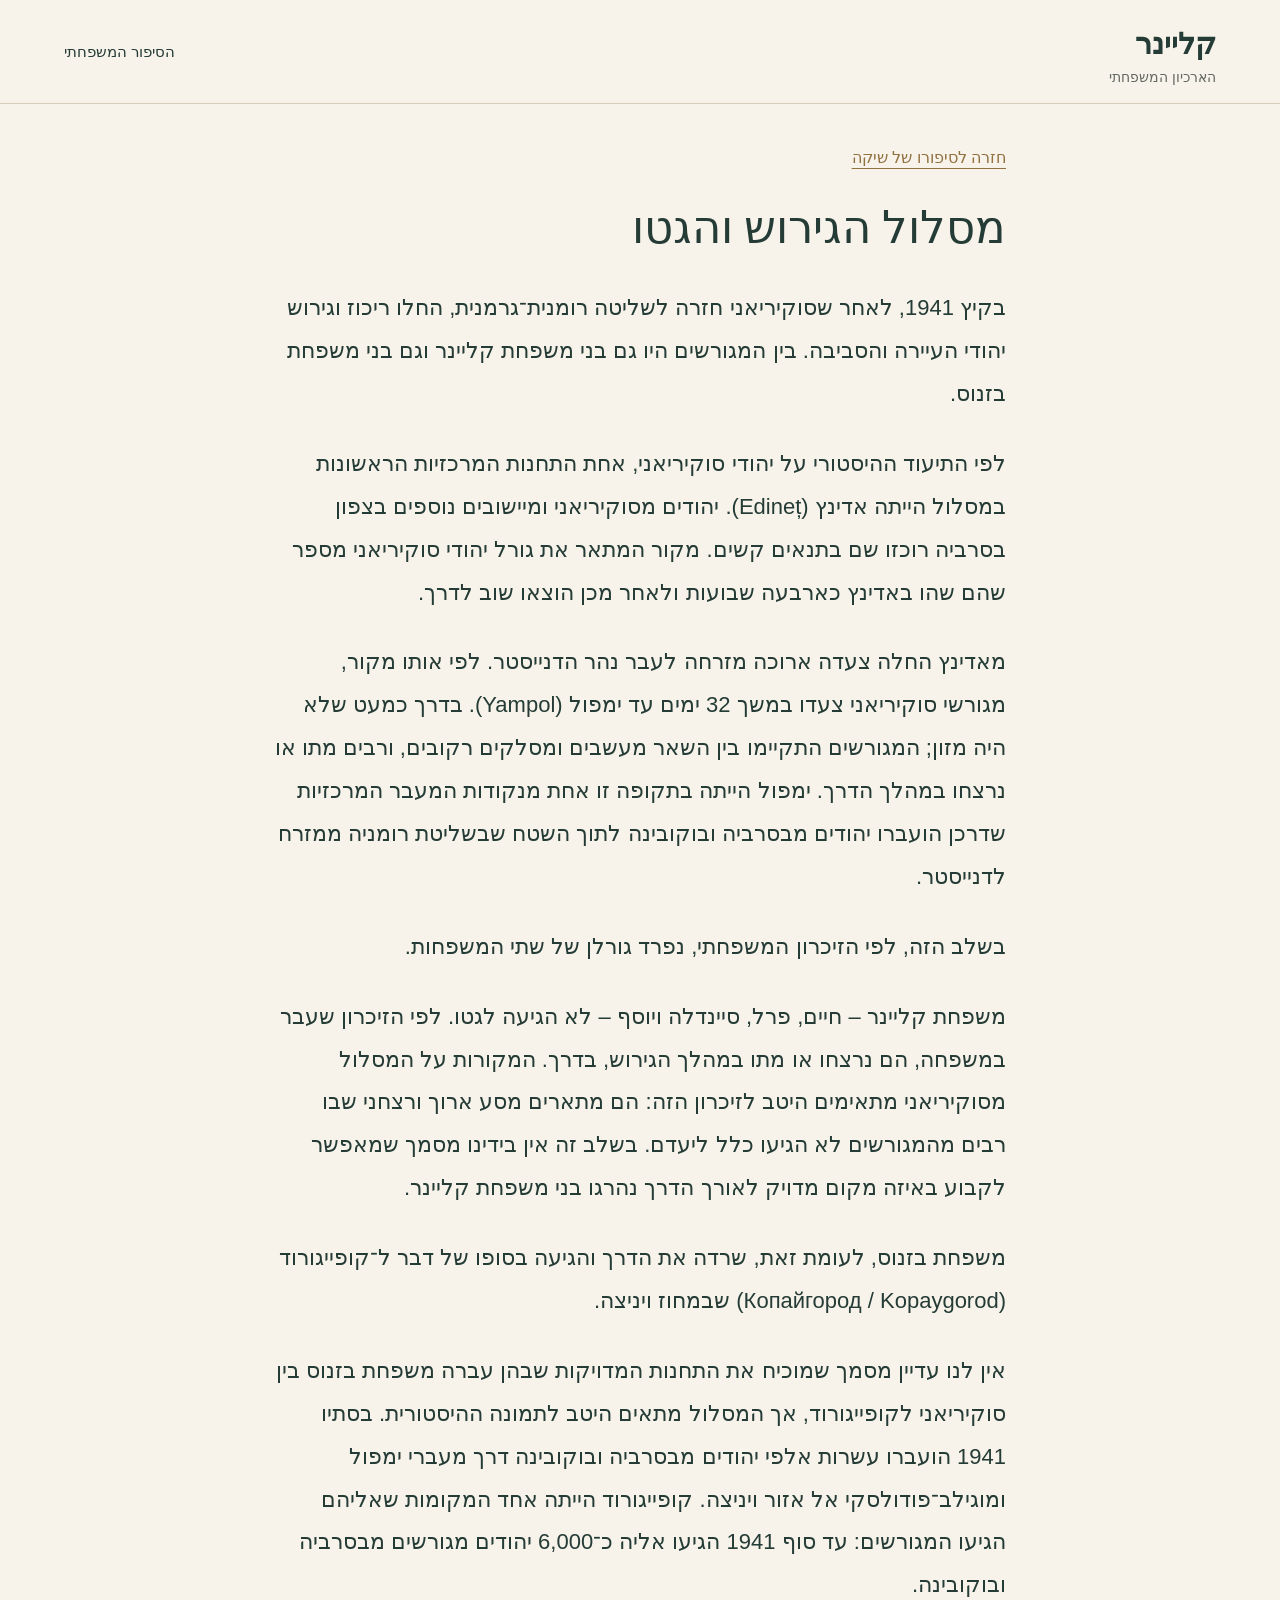
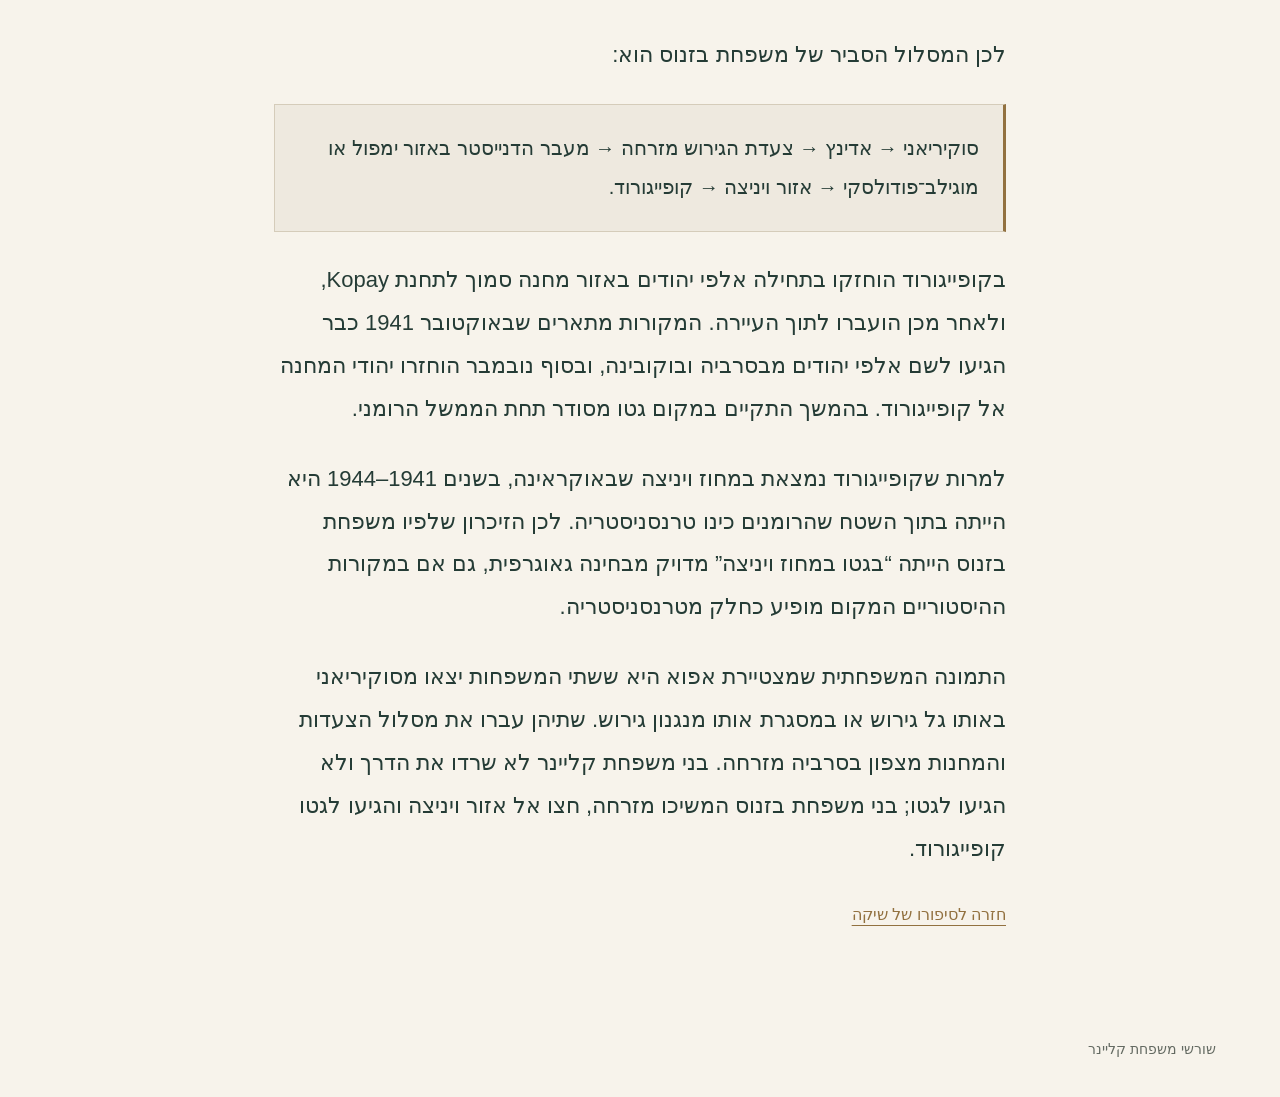
==== deportation-route.html @ db50c9de "added rout to getto as an additiona page" ====
<!doctype html>
<html lang="he" dir="rtl">
<head><meta charset="utf-8"><meta name="viewport" content="width=device-width, initial-scale=1"><title>מסלול הגירוש והגטו — שורשי משפחת קליינר</title><meta name="theme-color" content="#243e38"><link rel="stylesheet" href="styles.css?v=3"><script defer src="script.js?v=3"></script></head>
<body><a class="skip" href="#supplement-content">מעבר למאמר</a><header><a class="brand" href="index.html">קליינר <span>הארכיון המשפחתי</span></a><button class="menu-toggle" aria-expanded="false" aria-controls="navigation">תפריט</button><nav id="navigation" aria-label="ניווט ראשי"><a href="index.html#chapter-2">הסיפור המשפחתי</a></nav></header>
<main class="supplement-main"><a class="return-story" href="index.html#deportation-paragraph">חזרה לסיפורו של שיקה</a><div id="supplement-content" aria-busy="true"><p role="status">טוען את המאמר…</p></div><noscript>יש להפעיל JavaScript כדי לקרוא את המאמר.</noscript><a class="return-story" href="index.html#deportation-paragraph">חזרה לסיפורו של שיקה</a></main>
<footer>שורשי משפחת קליינר</footer><dialog id="lightbox" aria-label="תצוגת תמונה מוגדלת"><button class="close-lightbox" aria-label="סגירת התמונה">סגירה ×</button><figure><img alt=""><figcaption></figcaption></figure></dialog></body></html>
---- styles.css ----
:root{--paper:#f7f3eb;--ink:#253c36;--muted:#646a62;--line:#d5ccba;--gold:#927140}*{box-sizing:border-box}html{scroll-behavior:smooth;scroll-padding-top:105px}body{margin:0;background:var(--paper);color:var(--ink);font-family:Arial,"Noto Sans Hebrew",sans-serif;font-size:16px;line-height:1.7}a{color:inherit;text-underline-offset:5px}button{font:inherit;cursor:pointer}a,button{touch-action:manipulation}:focus-visible{outline:3px solid var(--gold);outline-offset:5px}header{position:sticky;top:0;z-index:5;background:rgba(247,243,235,.98);border-bottom:1px solid var(--line);padding:18px 5vw;display:flex;align-items:center;justify-content:space-between;gap:24px}.brand{font-family:Georgia,"Times New Roman",serif;font-size:30px;text-decoration:none;font-weight:bold;white-space:nowrap}.brand span{font:14px Arial,sans-serif;display:block;color:var(--muted)}header nav{display:flex;flex-wrap:wrap;gap:24px}header nav a{font-size:15px;text-decoration:none}header nav a:hover{color:var(--gold)}.menu-toggle{display:none;border:1px solid var(--line);padding:7px 15px;background:transparent}.skip{position:fixed;top:-100px;z-index:20;background:white;padding:12px}.skip:focus{top:0}main{max-width:1340px;margin:auto;padding:0 5vw}.hero{display:grid;grid-template-columns:1fr 1fr;align-items:center;gap:7vw;min-height:530px;padding:65px 0 75px;border-bottom:1px solid var(--line)}.eyebrow{color:var(--gold);font-size:14px;display:block;letter-spacing:.06em}h1,h2,h3{font-family:Georgia,"Times New Roman",serif;line-height:1.2}h1{font-size:clamp(48px,6vw,86px);font-weight:normal;margin:25px 0 36px}h2{font-size:clamp(32px,4vw,45px);font-weight:normal;margin:14px 0 0}.read-link{display:inline-block;padding-bottom:7px;border-bottom:1px solid var(--gold);text-decoration:none}.hero-frame{margin:0;padding:14px;border:1px solid var(--line);transform:rotate(-2deg);background:#ebe5d9}.hero-frame .image-placeholder{min-height:270px}.hero-frame figcaption{text-align:center;font-size:14px;color:var(--muted);padding:8px}.image-placeholder{min-height:210px;display:flex;flex-direction:column;justify-content:center;align-items:center;gap:12px;padding:30px;text-align:center;background:#eee9df;border:1px dashed #bdb19b;color:#62685f;overflow-wrap:anywhere}.frame-symbol{font-size:38px;color:var(--gold)}.section-heading{margin-bottom:42px}.story-section,.archive-section{padding:70px 0;border-bottom:1px solid var(--line);scroll-margin-top:15px}.story-layout{display:grid;grid-template-columns:190px minmax(0,760px);gap:65px;justify-content:center}.story-layout aside{align-self:start;position:sticky;top:135px;font-size:14px;color:var(--muted)}#chapter-nav{display:grid;gap:16px;border-right:1px solid var(--line);padding-right:16px;margin-top:18px}#chapter-nav a{text-decoration:none}.chapter{margin-bottom:85px;scroll-margin-top:125px}.chapter h3{font-size:34px;font-weight:normal;margin:0 0 32px}.chapter p{font-size:20px;line-height:1.95;margin:0 0 27px;white-space:pre-wrap;overflow-wrap:anywhere;unicode-bidi:plaintext}.story-image{margin:38px 0 42px}.story-image figcaption{font-size:14px;color:var(--muted);margin-top:12px;text-align:center;white-space:pre-wrap;overflow-wrap:anywhere}.image-button{display:block;width:100%;border:0;padding:0;background:#eae4d8;min-height:240px}.image-button img{display:block;width:100%;height:420px;object-fit:contain}.cards,.gallery{display:grid;grid-template-columns:repeat(3,minmax(0,1fr));gap:22px}.card{border:1px solid var(--line);padding:25px;background:#faf8f2;min-width:0;overflow-wrap:anywhere}.card h3{font-size:26px;margin:12px 0}.card p{margin:10px 0}.card dl{margin:15px 0}.card dt{color:var(--muted);font-size:14px}.card dd{margin:0 0 10px;white-space:pre-wrap;unicode-bidi:plaintext}.card details{margin:15px 0}.card details p{white-space:pre-wrap}.empty{padding:30px;border:1px dashed var(--line);color:var(--muted)}.gallery figure{margin:0}.gallery .image-button img{height:260px}.timeline{list-style:none;margin:0;padding:0 28px 0 0;border-right:1px solid var(--line)}.timeline li{position:relative;padding:0 0 28px}.timeline li::before{content:"";width:9px;height:9px;border:1px solid var(--gold);background:var(--paper);position:absolute;right:-33px;top:10px;border-radius:50%}.timeline h3{font-size:23px;margin:8px 0}.timeline p{margin:0;white-space:pre-wrap}footer{max-width:1340px;margin:auto;padding:35px 5vw;color:var(--muted);display:flex;justify-content:space-between;gap:20px;font-size:14px}dialog{border:1px solid var(--line);padding:50px 20px 20px;background:var(--paper);max-width:95vw;max-height:94dvh;width:1100px;color:var(--ink)}dialog::backdrop{background:rgba(13,24,21,.9)}dialog figure{margin:0;text-align:center}dialog img{max-width:100%;max-height:72dvh;object-fit:contain}dialog figcaption{overflow-wrap:anywhere}.close-lightbox{position:absolute;top:10px;left:15px;background:transparent;border:1px solid var(--line);padding:4px 14px}body.modal-open{overflow:hidden}@media(max-width:1000px){header{gap:20px}header nav{gap:14px}.story-layout{grid-template-columns:150px minmax(0,1fr);gap:30px}.cards,.gallery{grid-template-columns:repeat(2,minmax(0,1fr))}}@media(max-width:700px){html{scroll-padding-top:90px}header{padding:12px 5vw;flex-wrap:wrap}.brand{font-size:25px}.menu-toggle{display:block}header nav{display:none;width:100%;gap:12px 23px;padding:12px 0}header nav.open{display:flex}.hero{grid-template-columns:1fr;gap:40px;padding:40px 0 50px;min-height:0}h1{margin:18px 0 25px}.hero-frame{margin:0 7px}.hero-frame .image-placeholder{min-height:190px}.story-section,.archive-section{padding:45px 0}.section-heading{margin-bottom:30px}.story-layout{display:block}.story-layout aside{position:static;margin-bottom:35px}#chapter-nav{display:flex;flex-wrap:wrap;gap:18px}.chapter p{font-size:18px;line-height:1.95}.chapter h3{font-size:29px}.chapter{margin-bottom:55px}.image-button img{height:300px}.cards,.gallery{grid-template-columns:1fr}.image-placeholder{min-height:180px}footer{flex-wrap:wrap}}@media(prefers-reduced-motion:reduce){html{scroll-behavior:auto}}@media print{header,.hero,.story-layout aside,footer,.archive-section{display:none}.story-layout{display:block}main{padding:0}.chapter p{font-size:12pt}.story-section{padding:0}.image-placeholder{min-height:80px}}

/* Route remains verbatim TXT content, with wrapping for narrow screens. */
.chapter p.route-box{background:#eee9df;border:1px solid var(--line);border-inline-start:3px solid var(--gold);padding:24px;white-space:pre-wrap;overflow-wrap:anywhere;min-width:0;max-width:100%;text-align:start;unicode-bidi:plaintext}
@media(max-width:700px){.chapter p.route-box{padding:18px;font-size:1.1875rem;line-height:1.9}}

.chapter p.supplement-link{font-size:1rem;margin-block:-8px 28px}
.supplement-link a,.return-story{color:var(--gold);text-decoration-thickness:1px;text-underline-offset:5px}
#deportation-paragraph{scroll-margin-top:125px}
.supplement-main{max-width:860px;padding-top:40px;padding-bottom:45px}
.supplement-main .return-story{display:inline-block;margin-bottom:30px;font-size:1rem}
.supplement-main .chapter{margin-bottom:30px}
.supplement-main h1{font-size:clamp(32px,4vw,45px);margin:0 0 32px}
.supplement-main .chapter p{font-size:1.375rem;line-height:1.95}
.supplement-main .chapter p.route-box{font-size:1.25rem}
@media(max-width:700px){.supplement-main .chapter p{font-size:1.3125rem;line-height:1.9}.supplement-main .chapter p.route-box{font-size:1.1875rem}.supplement-main{padding-top:28px}}
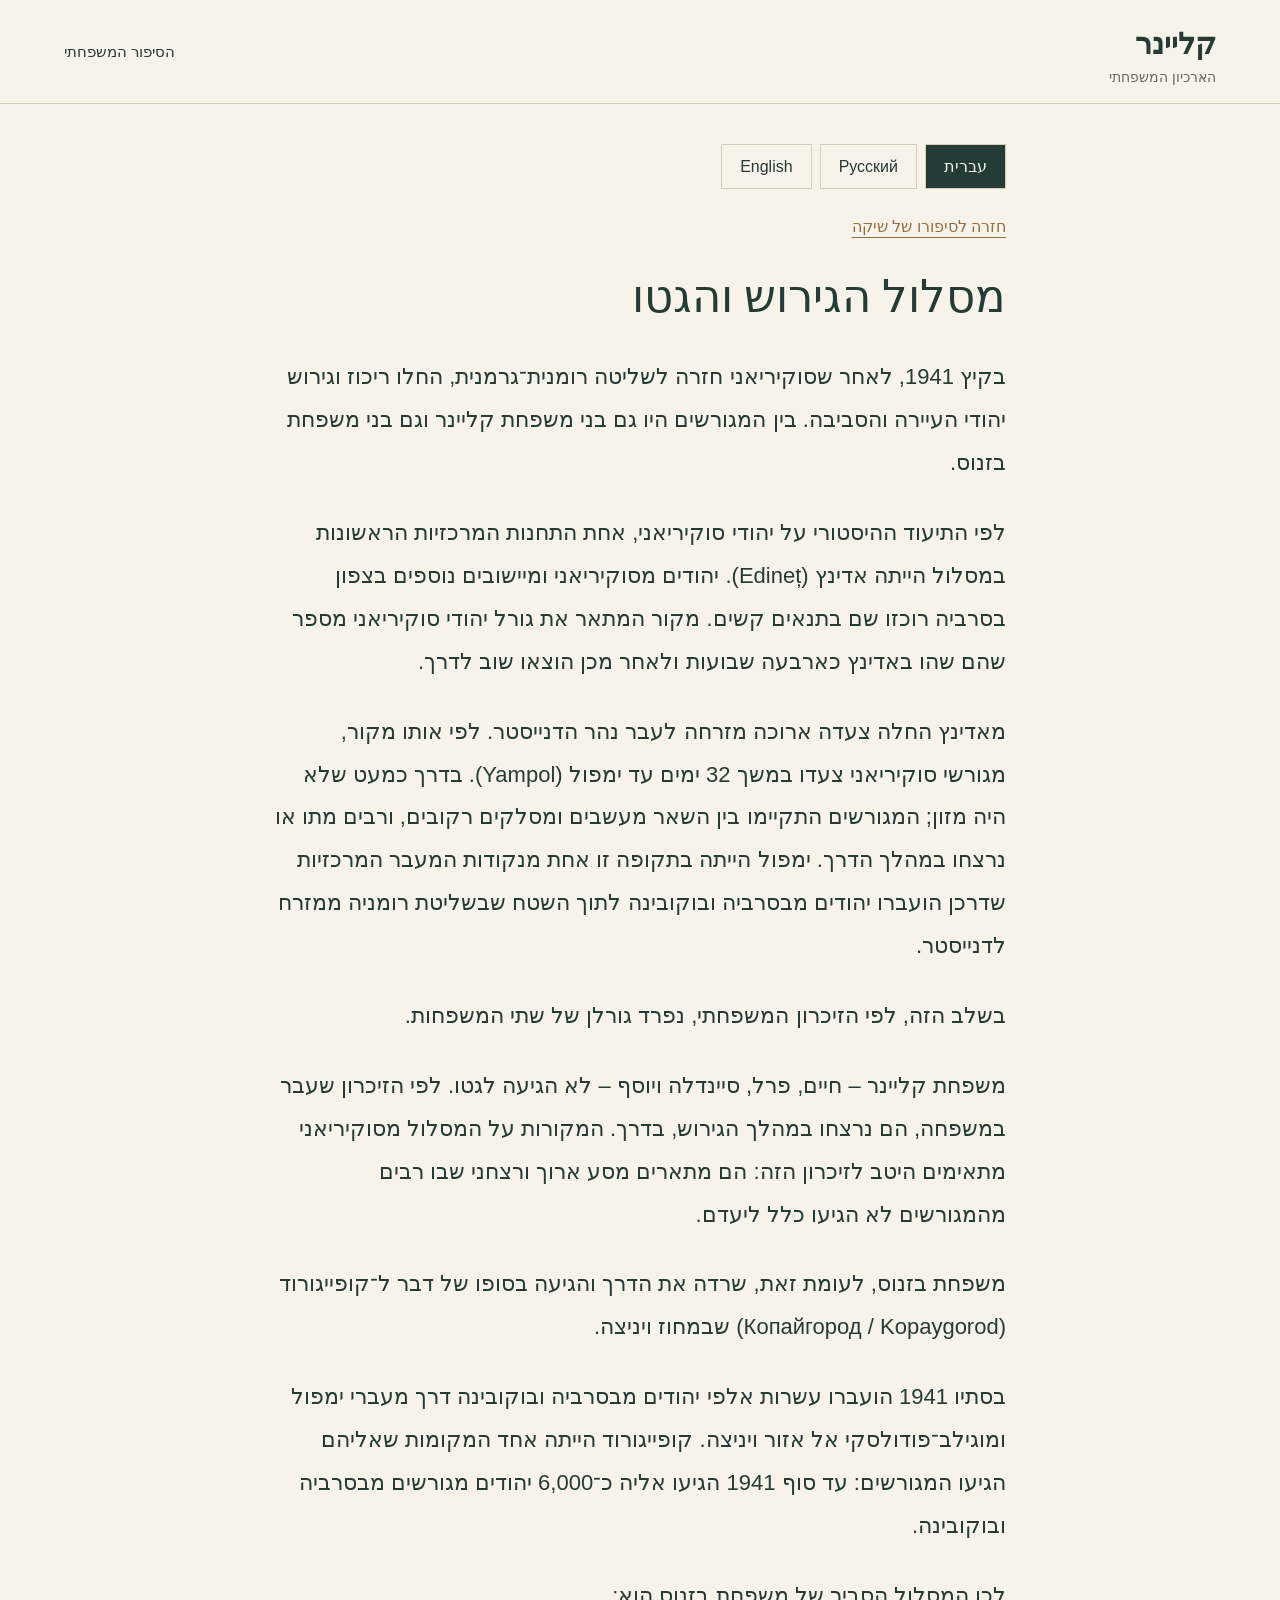
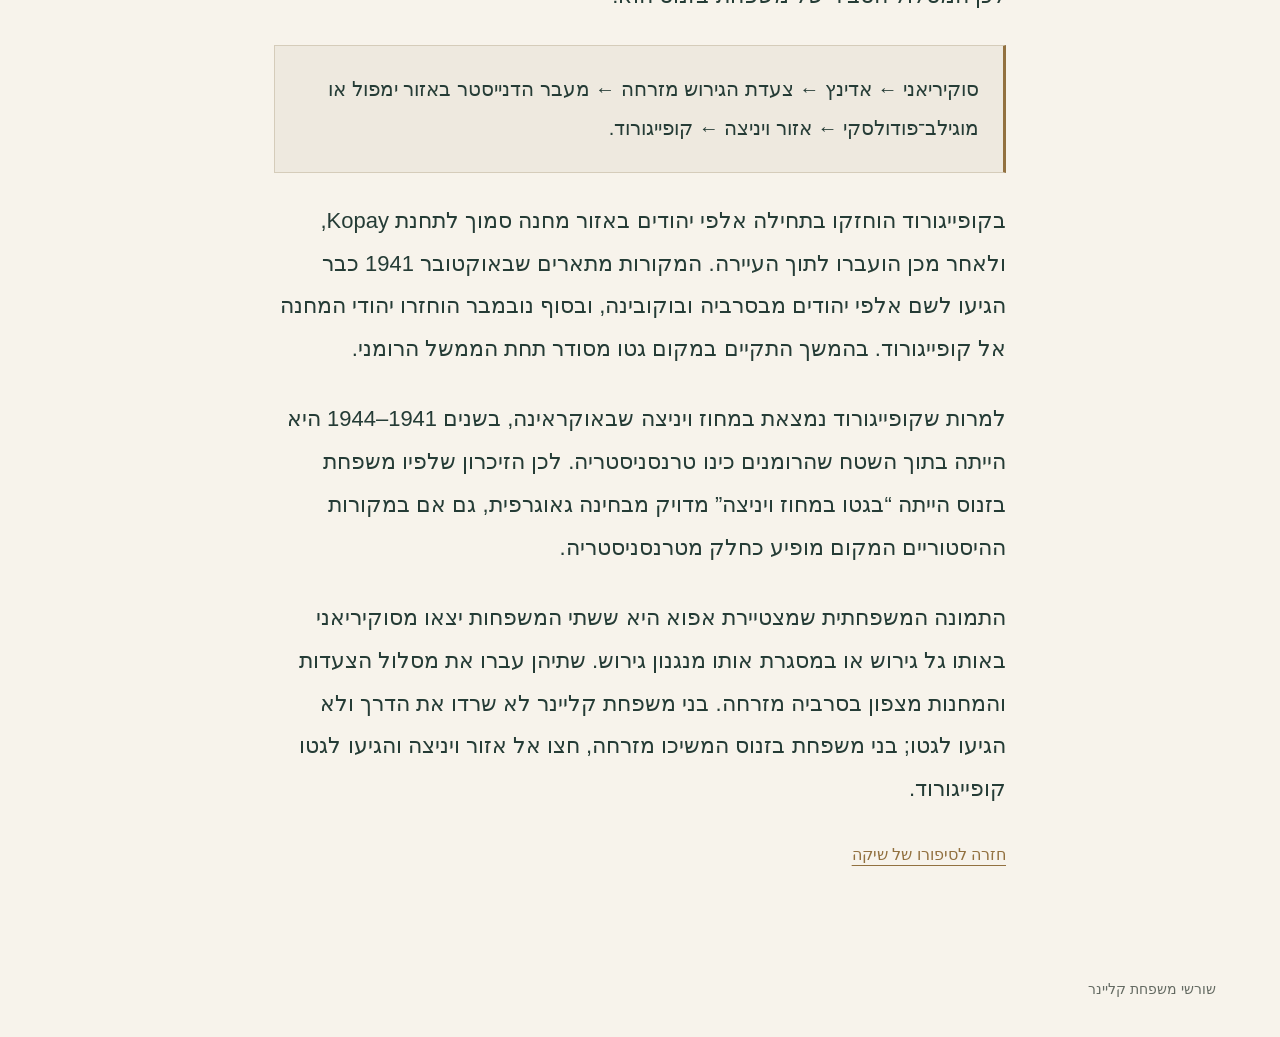
==== commit c26f5c96: "english" ====
--- a/deportation-route.html
+++ b/deportation-route.html
@@ -1,6 +1,6 @@
 <!doctype html>
 <html lang="he" dir="rtl">
-<head><meta charset="utf-8"><meta name="viewport" content="width=device-width, initial-scale=1"><title>מסלול הגירוש והגטו — שורשי משפחת קליינר</title><meta name="theme-color" content="#243e38"><link rel="stylesheet" href="styles.css?v=3"><script defer src="script.js?v=3"></script></head>
+<head><meta charset="utf-8"><meta name="viewport" content="width=device-width, initial-scale=1"><title>מסלול הגירוש והגטו — שורשי משפחת קליינר</title><meta name="theme-color" content="#243e38"><link rel="stylesheet" href="styles.css?v=4"><script defer src="script.js?v=4"></script></head>
 <body><a class="skip" href="#supplement-content">מעבר למאמר</a><header><a class="brand" href="index.html">קליינר <span>הארכיון המשפחתי</span></a><button class="menu-toggle" aria-expanded="false" aria-controls="navigation">תפריט</button><nav id="navigation" aria-label="ניווט ראשי"><a href="index.html#chapter-2">הסיפור המשפחתי</a></nav></header>
-<main class="supplement-main"><a class="return-story" href="index.html#deportation-paragraph">חזרה לסיפורו של שיקה</a><div id="supplement-content" aria-busy="true"><p role="status">טוען את המאמר…</p></div><noscript>יש להפעיל JavaScript כדי לקרוא את המאמר.</noscript><a class="return-story" href="index.html#deportation-paragraph">חזרה לסיפורו של שיקה</a></main>
+<main class="supplement-main"><div class="language-switch" role="group" aria-label="שפת הסיפור"><button type="button" data-language="he" lang="he" aria-pressed="true">עברית</button><button type="button" data-language="ru" lang="ru" aria-pressed="false">Русский</button><button type="button" data-language="en" lang="en" aria-pressed="false">English</button></div><a class="return-story" href="index.html#deportation-paragraph">חזרה לסיפורו של שיקה</a><div id="supplement-content" aria-busy="true"><p role="status">טוען את המאמר…</p></div><noscript>יש להפעיל JavaScript כדי לקרוא את המאמר.</noscript><a class="return-story" href="index.html#deportation-paragraph">חזרה לסיפורו של שיקה</a></main>
 <footer>שורשי משפחת קליינר</footer><dialog id="lightbox" aria-label="תצוגת תמונה מוגדלת"><button class="close-lightbox" aria-label="סגירת התמונה">סגירה ×</button><figure><img alt=""><figcaption></figcaption></figure></dialog></body></html>
--- a/styles.css
+++ b/styles.css
@@ -14,3 +14,9 @@
 .supplement-main .chapter p{font-size:1.375rem;line-height:1.95}
 .supplement-main .chapter p.route-box{font-size:1.25rem}
 @media(max-width:700px){.supplement-main .chapter p{font-size:1.3125rem;line-height:1.9}.supplement-main .chapter p.route-box{font-size:1.1875rem}.supplement-main{padding-top:28px}}
+
+/* Shared language controls for the supplementary article. */
+.supplement-main .language-switch{display:flex;gap:8px;flex-wrap:wrap;margin-bottom:24px}
+.supplement-main .language-switch button{font-size:1rem;min-height:44px;padding:8px 18px;border:1px solid var(--line);background:transparent;color:var(--ink)}
+.supplement-main .language-switch button[aria-pressed="true"]{background:var(--ink);color:var(--paper)}
+html[dir="ltr"] .chapter p{unicode-bidi:normal;text-align:left}
